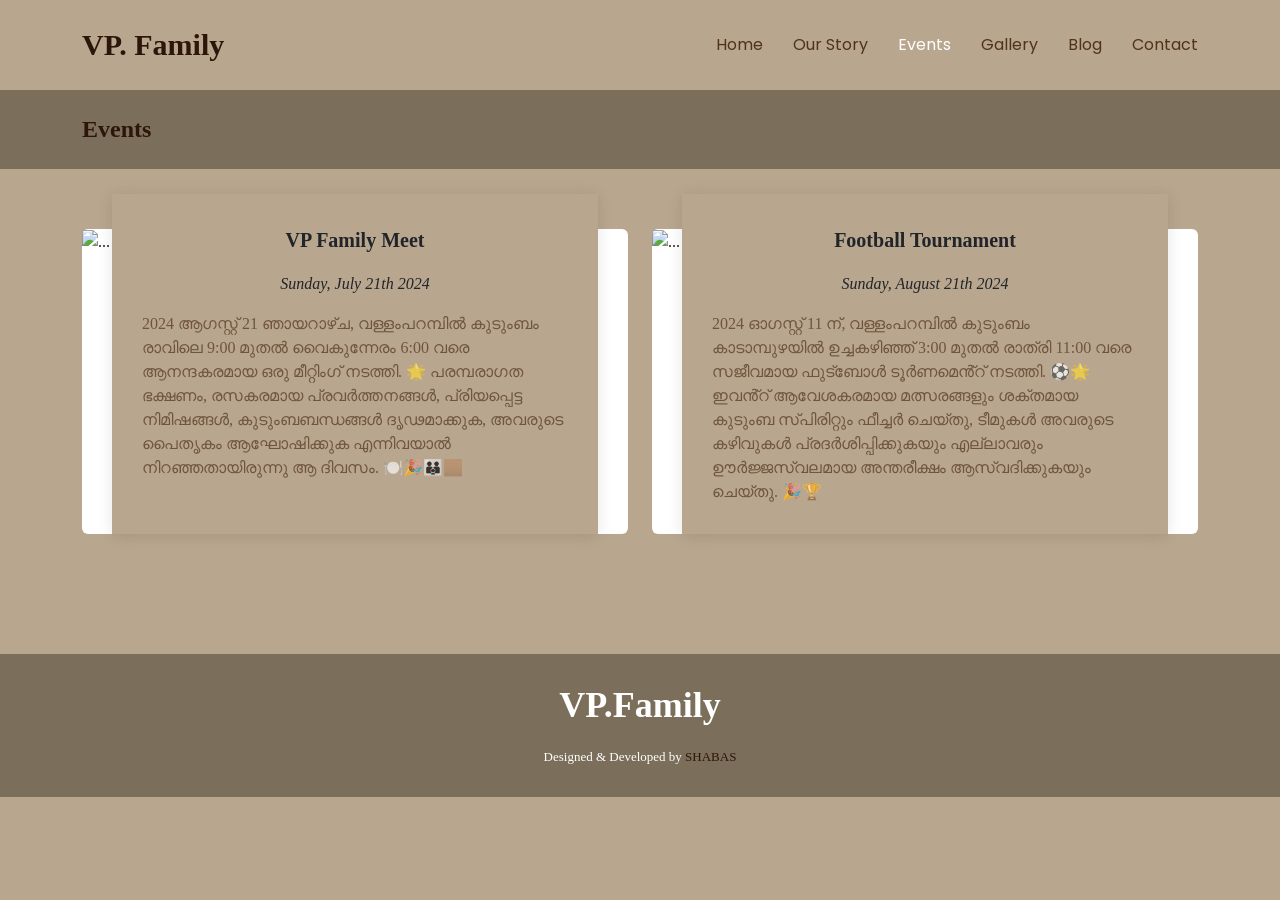
==== events.html @ 7dfa2aee "Add files via upload" ====
<!DOCTYPE html>
<html lang="en">

<head>
  <meta charset="utf-8">
  <meta content="width=device-width, initial-scale=1.0" name="viewport">
  <title>VP</title>
  <meta name="description" content="">
  <meta name="keywords" content="">

  <!-- Favicons -->
  <link href="assets/img/logo.png" rel="icon">
  <link href="assets/img/logo.png" rel="apple-touch-icon">

  <!-- Fonts -->
  <link href="https://fonts.googleapis.com" rel="preconnect">
  <link href="https://fonts.gstatic.com" rel="preconnect" crossorigin>
  <link href="https://fonts.googleapis.com/css2?family=Roboto:ital,wght@0,100;0,300;0,400;0,500;0,700;0,900;1,100;1,300;1,400;1,500;1,700;1,900&family=Poppins:ital,wght@0,100;0,200;0,300;0,400;0,500;0,600;0,700;0,800;0,900;1,100;1,200;1,300;1,400;1,500;1,600;1,700;1,800;1,900&family=Raleway:ital,wght@0,100;0,200;0,300;0,400;0,500;0,600;0,700;0,800;0,900;1,100;1,200;1,300;1,400;1,500;1,600;1,700;1,800;1,900&display=swap" rel="stylesheet">

  <!-- Vendor CSS Files -->
  <link href="assets/vendor/bootstrap/css/bootstrap.min.css" rel="stylesheet">
  <link href="assets/vendor/bootstrap-icons/bootstrap-icons.css" rel="stylesheet">
  <link href="assets/vendor/aos/aos.css" rel="stylesheet">
  <link href="assets/vendor/swiper/swiper-bundle.min.css" rel="stylesheet">
  <link href="assets/vendor/glightbox/css/glightbox.min.css" rel="stylesheet">

  <!-- Main CSS File -->
  <link href="assets/css/main.css" rel="stylesheet">

 
</head>

<body class="events-page">

  <header id="header" class="header d-flex align-items-center sticky-top">
    <div class="container-fluid container-xl position-relative d-flex align-items-center justify-content-between">

      <a href="index.html" class="logo d-flex align-items-center">
        
        <h1 class="sitename">VP. Family</h1>
      </a>

      <nav id="navmenu" class="navmenu">
        <ul>
          <li><a href="index.html">Home</a></li>
          <li><a href="our-story.html">Our Story</a></li>
          <li><a href="events.html" class="active">Events</a></li>
          <li><a href="gallery.html">Gallery</a></li>
          <li><a href="blog.html">Blog</a></li>
          
          <li><a href="contact.html">Contact</a></li>
        </ul>
        <i class="mobile-nav-toggle d-xl-none bi bi-list"></i>
      </nav>

    </div>
  </header>

  <main class="main">

    <!-- Page Title -->
    <div class="page-title light-background">
      <div class="container d-lg-flex justify-content-between align-items-center">
        <h1 class="mb-2 mb-lg-0">Events</h1>
       
      </div>
    </div><!-- End Page Title -->

    <!-- Events Section -->
    <section id="events" class="events section">

      <div class="container" data-aos="fade-up">

        <div class="row">
          <div class="col-md-6 d-flex align-items-stretch">
            <div class="card">
              <div class="card-img">
                <a href="meet.html"><img src="assets/img/meet.jpg" alt="..."></a>
              </div>
              <div class="card-body">
                <h5 class="card-title">VP Family Meet</h5>
                <p class="fst-italic text-center">Sunday, July 21th 2024</p>
                <p class="card-text">2024 ആഗസ്റ്റ് 21 ഞായറാഴ്ച, വള്ളംപറമ്പിൽ കുടുംബം രാവിലെ 9:00 മുതൽ വൈകുന്നേരം 6:00 വരെ ആനന്ദകരമായ ഒരു മീറ്റിംഗ് നടത്തി. 🌟 പരമ്പരാഗത ഭക്ഷണം, രസകരമായ പ്രവർത്തനങ്ങൾ, പ്രിയപ്പെട്ട നിമിഷങ്ങൾ, കുടുംബബന്ധങ്ങൾ ദൃഢമാക്കുക, അവരുടെ പൈതൃകം ആഘോഷിക്കുക എന്നിവയാൽ നിറഞ്ഞതായിരുന്നു ആ ദിവസം. 🍽️🎉👪🏽</p>
              </div>
            </div>
          </div>
          <div class="col-md-6 d-flex align-items-stretch">
            <div class="card">
              <div class="card-img">
                <a href="football.html"><img src="assets/img/football.jpg" alt="..."></a>
              </div>
              <div class="card-body">
                <h5 class="card-title">Football Tournament</h5>
                <p class="fst-italic text-center">Sunday, August 21th 2024</p>
                <p class="card-text">2024 ഓഗസ്റ്റ് 11 ന്, വള്ളംപറമ്പിൽ കുടുംബം കാടാമ്പുഴയിൽ ഉച്ചകഴിഞ്ഞ് 3:00 മുതൽ രാത്രി 11:00 വരെ സജീവമായ ഫുട്ബോൾ ടൂർണമെൻ്റ് നടത്തി. ⚽🌟 ഇവൻ്റ് ആവേശകരമായ മത്സരങ്ങളും ശക്തമായ കുടുംബ സ്പിരിറ്റും ഫീച്ചർ ചെയ്തു, ടീമുകൾ അവരുടെ കഴിവുകൾ പ്രദർശിപ്പിക്കുകയും എല്ലാവരും ഊർജ്ജസ്വലമായ അന്തരീക്ഷം ആസ്വദിക്കുകയും ചെയ്തു. 🎉🏆</p>
              </div>
            </div>

          </div>
        </div>

      </div>

    </section><!-- /Events Section -->

  </main>

  <footer id="footer" class="footer dark-background">
    <div class="container">
      <h3 class="sitename">VP.Family</h3>
      
        <div class="credits">
          
          Designed & Developed by <a href="https://shabas.co">SHABAS</a>
        </div>
      </div>
    </div>
  </footer>

  <!-- Scroll Top -->
  <a href="#" id="scroll-top" class="scroll-top d-flex align-items-center justify-content-center"><i class="bi bi-arrow-up-short"></i></a>

  <!-- Preloader -->
  <div id="preloader"></div>

  <!-- Vendor JS Files -->
  <script src="assets/vendor/bootstrap/js/bootstrap.bundle.min.js"></script>
  <script src="assets/vendor/php-email-form/validate.js"></script>
  <script src="assets/vendor/aos/aos.js"></script>
  <script src="assets/vendor/swiper/swiper-bundle.min.js"></script>
  <script src="assets/vendor/glightbox/js/glightbox.min.js"></script>

  <!-- Main JS File -->
  <script src="assets/js/main.js"></script>

</body>

</html>
---- assets/css/main.css ----
:root {
  --default-font: "Marcellus SC",  , -apple-system, "Segoe UI", Marcellus SC, "Helvetica Neue", Arial, "Noto Sans", "Liberation Sans", sans-serif, "Apple Color Emoji", "Segoe UI Emoji", "Segoe UI Symbol", "Noto Color Emoji";
  --heading-font: "Marcellus SC";
  --nav-font: "Poppins",  sans-serif;
}

/* Global Colors - The following color variables are used throughout the website. Updating them here will change the color scheme of the entire website */
:root { 
  --background-color: #b8a68e; /* Background color for the entire website, including individual sections */
  --default-color: #51321b; /* Default color used for the majority of the text content across the entire website */
  --heading-color: #2d150a; /* Color for headings, subheadings and title throughout the website */
  --accent-color: #2d150a; /* Accent color that represents your brand on the website. It's used for buttons, links, and other elements that need to stand out */
  --surface-color: #7b6e5b; /* The surface color is used as a background of boxed elements within sections, such as cards, icon boxes, or other elements that require a visual separation from the global background. */
  --contrast-color: #ffffff; /* Contrast color for text, ensuring readability against backgrounds of accent, heading, or default colors. */
}

/* Nav Menu Colors - The following color variables are used specifically for the navigation menu. They are separate from the global colors to allow for more customization options */
:root {
  --nav-color: #51321b;  /* The default color of the main navmenu links */
  --nav-hover-color: #ffffff; /* Applied to main navmenu links when they are hovered over or active */
  --nav-mobile-background-color: #b8a68e; /* Used as the background color for mobile navigation menu */
  --nav-dropdown-background-color: #ffffff; /* Used as the background color for dropdown items that appear when hovering over primary navigation items */
  --nav-dropdown-color: #51321b; /* Used for navigation links of the dropdown items in the navigation menu. */
  --nav-dropdown-hover-color: #ffffff; /* Similar to --nav-hover-color, this color is applied to dropdown navigation links when they are hovered over. */
}

/* Color Presets - These classes override global colors when applied to any section or element, providing reuse of the sam color scheme. */

.light-background {
  --background-color: #7b6e5b;
  --surface-color: #a58a72;
}

.dark-background {
  --background-color: #7b6e5b;
  --default-color: #ffffff;
  --heading-color: #ffffff;
  --surface-color: #a58a72;
  --contrast-color: #ffffff;
}

/* Smooth scroll */
:root {
  scroll-behavior: smooth;
}

/*--------------------------------------------------------------
# General Styling & Shared Classes
--------------------------------------------------------------*/
body {
  color: var(--default-color);
  background-color: var(--background-color);
  font-family: var(--default-font);
}

a {
  color: var(--accent-color);
  text-decoration: none;
  transition: 0.3s;
}

a:hover {
  color: color-mix(in srgb, var(--accent-color), transparent 25%);
  text-decoration: none;
}

h1,
h2,
h3,
h4,
h5,
h6 {
  color: var(--heading-color);
  font-family: var(--heading-font);
}

/* PHP Email Form Messages
------------------------------*/
.php-email-form .error-message {
  display: none;
  background: #df1529;
  color: #ffffff;
  text-align: left;
  padding: 15px;
  margin-bottom: 24px;
  font-weight: 600;
}

.php-email-form .sent-message {
  display: none;
  color: #ffffff;
  background: #059652;
  text-align: center;
  padding: 15px;
  margin-bottom: 24px;
  font-weight: 600;
}

.php-email-form .loading {
  display: none;
  background: var(--surface-color);
  text-align: center;
  padding: 15px;
  margin-bottom: 24px;
}

.php-email-form .loading:before {
  content: "";
  display: inline-block;
  border-radius: 50%;
  width: 24px;
  height: 24px;
  margin: 0 10px -6px 0;
  border: 3px solid var(--accent-color);
  border-top-color: var(--surface-color);
  animation: php-email-form-loading 1s linear infinite;
}

@keyframes php-email-form-loading {
  0% {
    transform: rotate(0deg);
  }

  100% {
    transform: rotate(360deg);
  }
}

/*--------------------------------------------------------------
# Global Header
--------------------------------------------------------------*/
.header {
  color: var(--default-color);
  background-color: var(--background-color);
  padding: 15px 0;
  transition: all 0.5s;
  z-index: 997;
}

.header .logo {
  line-height: 1;
}

.header .logo img {
  max-height: 32px;
  margin-right: 8px;
}

.header .logo h1 {
  font-size: 30px;
  margin: 0;
  font-weight: 700;
  color: var(--heading-color);
}

.scrolled .header {
  box-shadow: 0px 0 18px rgba(0, 0, 0, 0.1);
}

/*--------------------------------------------------------------
# Navigation Menu
--------------------------------------------------------------*/
/* Navmenu - Desktop */
@media (min-width: 1200px) {
  .navmenu {
    padding: 0;
  }

  .navmenu ul {
    margin: 0;
    padding: 0;
    display: flex;
    list-style: none;
    align-items: center;
  }

  .navmenu li {
    position: relative;
  }

  .navmenu a,
  .navmenu a:focus {
    color: var(--nav-color);
    padding: 18px 15px;
    font-size: 16px;
    font-family: var(--nav-font);
    font-weight: 400;
    display: flex;
    align-items: center;
    justify-content: space-between;
    white-space: nowrap;
    transition: 0.3s;
  }

  .navmenu a i,
  .navmenu a:focus i {
    font-size: 12px;
    line-height: 0;
    margin-left: 5px;
    transition: 0.3s;
  }

  .navmenu li:last-child a {
    padding-right: 0;
  }

  .navmenu li:hover>a,
  .navmenu .active,
  .navmenu .active:focus {
    color: var(--nav-hover-color);
  }

  .navmenu .dropdown ul {
    margin: 0;
    padding: 10px 0;
    background: var(--nav-dropdown-background-color);
    display: block;
    position: absolute;
    visibility: hidden;
    left: 14px;
    top: 130%;
    opacity: 0;
    transition: 0.3s;
    border-radius: 4px;
    z-index: 99;
    box-shadow: 0px 0px 30px rgba(0, 0, 0, 0.1);
  }

  .navmenu .dropdown ul li {
    min-width: 200px;
  }

  .navmenu .dropdown ul a {
    padding: 10px 20px;
    font-size: 15px;
    text-transform: none;
    color: var(--nav-dropdown-color);
  }

  .navmenu .dropdown ul a i {
    font-size: 12px;
  }

  .navmenu .dropdown ul a:hover,
  .navmenu .dropdown ul .active:hover,
  .navmenu .dropdown ul li:hover>a {
    color: var(--nav-dropdown-hover-color);
  }

  .navmenu .dropdown:hover>ul {
    opacity: 1;
    top: 100%;
    visibility: visible;
  }

  .navmenu .dropdown .dropdown ul {
    top: 0;
    left: -90%;
    visibility: hidden;
  }

  .navmenu .dropdown .dropdown:hover>ul {
    opacity: 1;
    top: 0;
    left: -100%;
    visibility: visible;
  }
}

/* Navmenu - Mobile */
@media (max-width: 1199px) {
  .mobile-nav-toggle {
    color: var(--nav-color);
    font-size: 28px;
    line-height: 0;
    margin-right: 10px;
    cursor: pointer;
    transition: color 0.3s;
  }

  .navmenu {
    padding: 0;
    z-index: 9997;
  }

  .navmenu ul {
    display: none;
    list-style: none;
    position: absolute;
    inset: 60px 20px 20px 20px;
    padding: 10px 0;
    margin: 0;
    border-radius: 6px;
    background-color: var(--nav-mobile-background-color);
    overflow-y: auto;
    transition: 0.3s;
    z-index: 9998;
    box-shadow: 0px 0px 30px rgba(0, 0, 0, 0.1);
  }

  .navmenu a,
  .navmenu a:focus {
    color: var(--nav-dropdown-color);
    padding: 10px 20px;
    font-family: var(--nav-font);
    font-size: 17px;
    font-weight: 500;
    display: flex;
    align-items: center;
    justify-content: space-between;
    white-space: nowrap;
    transition: 0.3s;
  }

  .navmenu a i,
  .navmenu a:focus i {
    font-size: 12px;
    line-height: 0;
    margin-left: 5px;
    width: 30px;
    height: 30px;
    display: flex;
    align-items: center;
    justify-content: center;
    border-radius: 50%;
    transition: 0.3s;
    background-color: color-mix(in srgb, var(--accent-color), transparent 90%);
  }

  .navmenu a i:hover,
  .navmenu a:focus i:hover {
    background-color: var(--accent-color);
    color: var(--contrast-color);
  }

  .navmenu a:hover,
  .navmenu .active,
  .navmenu .active:focus {
    color: var(--nav-dropdown-hover-color);
  }

  .navmenu .active i,
  .navmenu .active:focus i {
    background-color: var(--accent-color);
    color: var(--contrast-color);
    transform: rotate(180deg);
  }

  .navmenu .dropdown ul {
    position: static;
    display: none;
    z-index: 99;
    padding: 10px 0;
    margin: 10px 20px;
    background-color: var(--nav-dropdown-background-color);
    border: 1px solid color-mix(in srgb, var(--default-color), transparent 90%);
    box-shadow: none;
    transition: all 0.5s ease-in-out;
  }

  .navmenu .dropdown ul ul {
    background-color: rgba(33, 37, 41, 0.1);
  }

  .navmenu .dropdown>.dropdown-active {
    display: block;
    background-color: rgba(33, 37, 41, 0.03);
  }

  .mobile-nav-active {
    overflow: hidden;
  }

  .mobile-nav-active .mobile-nav-toggle {
    color: #fff;
    position: absolute;
    font-size: 32px;
    top: 15px;
    right: 15px;
    margin-right: 0;
    z-index: 9999;
  }

  .mobile-nav-active .navmenu {
    position: fixed;
    overflow: hidden;
    inset: 0;
    background: rgba(33, 37, 41, 0.8);
    transition: 0.3s;
  }

  .mobile-nav-active .navmenu>ul {
    display: block;
  }
}

/*--------------------------------------------------------------
# Global Footer
--------------------------------------------------------------*/
.footer {
  color: var(--default-color);
  background-color: var(--background-color);
  font-size: 14px;
  text-align: center;
  padding: 30px 0;
  position: relative;
}

.footer h3 {
  font-size: 36px;
  font-weight: 700;
  position: relative;
  padding: 0;
  margin: 0 0 15px 0;
}

.footer p {
  font-size: 15;
  font-style: italic;
  padding: 0;
  margin: 0 0 30px 0;
}

.footer .social-links {
  margin: 0 0 30px 0;
}

.footer .social-links a {
  font-size: 16px;
  display: flex;
  align-items: center;
  justify-content: center;
  background: var(--accent-color);
  color: var(--contrast-color);
  line-height: 1;
  margin: 0 4px;
  border-radius: 50%;
  text-align: center;
  width: 36px;
  height: 36px;
  transition: 0.3s;
}

.footer .social-links a:hover {
  background: color-mix(in srgb, var(--accent-color), transparent 20%);
  text-decoration: none;
}

.footer .copyright {
  padding-top: 25px;
  border-top: 1px solid color-mix(in srgb, var(--default-color), transparent 90%);
}

.footer .credits {
  font-size: 13px;
  padding-top: 5px;
}

/*--------------------------------------------------------------
# Preloader
--------------------------------------------------------------*/
#preloader {
  position: fixed;
  inset: 0;
  z-index: 999999;
  overflow: hidden;
  background: var(--background-color);
  transition: all 0.6s ease-out;
}

#preloader:before {
  content: "";
  position: fixed;
  top: calc(50% - 30px);
  left: calc(50% - 30px);
  border: 6px solid #ffffff;
  border-color: var(--accent-color) transparent var(--accent-color) transparent;
  border-radius: 50%;
  width: 60px;
  height: 60px;
  animation: animate-preloader 1.5s linear infinite;
}

@keyframes animate-preloader {
  0% {
    transform: rotate(0deg);
  }

  100% {
    transform: rotate(360deg);
  }
}

/*--------------------------------------------------------------
# Scroll Top Button
--------------------------------------------------------------*/
.scroll-top {
  position: fixed;
  visibility: hidden;
  opacity: 0;
  right: 15px;
  bottom: 15px;
  z-index: 99999;
  background-color: var(--accent-color);
  width: 40px;
  height: 40px;
  border-radius: 4px;
  transition: all 0.4s;
}

.scroll-top i {
  font-size: 24px;
  color: var(--contrast-color);
  line-height: 0;
}

.scroll-top:hover {
  background-color: color-mix(in srgb, var(--accent-color), transparent 20%);
  color: var(--contrast-color);
}

.scroll-top.active {
  visibility: visible;
  opacity: 1;
}

/*--------------------------------------------------------------
# Disable aos animation delay on mobile devices
--------------------------------------------------------------*/
@media screen and (max-width: 768px) {
  [data-aos-delay] {
    transition-delay: 0 !important;
  }
}

/*--------------------------------------------------------------
# Global Page Titles & Breadcrumbs
--------------------------------------------------------------*/
.page-title {
  color: var(--default-color);
  background-color: var(--background-color);
  padding: 25px 0;
  position: relative;
}

.page-title h1 {
  font-size: 24px;
  font-weight: 700;
}

.page-title .breadcrumbs ol {
  display: flex;
  flex-wrap: wrap;
  list-style: none;
  padding: 0;
  margin: 0;
  font-size: 14px;
  font-weight: 400;
}

.page-title .breadcrumbs ol li+li {
  padding-left: 10px;
}

.page-title .breadcrumbs ol li+li::before {
  content: "/";
  display: inline-block;
  padding-right: 10px;
  color: color-mix(in srgb, var(--default-color), transparent 70%);
}

/*--------------------------------------------------------------
# Global Sections
--------------------------------------------------------------*/
section,
.section {
  color: var(--default-color);
  background-color: var(--background-color);
  padding: 60px 0;
  scroll-margin-top: 90px;
  overflow: clip;
}

@media (max-width: 1199px) {

  section,
  .section {
    scroll-margin-top: 66px;
  }
}

/*--------------------------------------------------------------
# Global Section Titles
--------------------------------------------------------------*/
.section-title {
  text-align: center;
  padding-bottom: 60px;
  position: relative;
}

.section-title h2 {
  font-size: 32px;
  font-weight: 700;
  margin-bottom: 20px;
  padding-bottom: 20px;
  position: relative;
}

.section-title h2:after {
  content: "";
  position: absolute;
  display: block;
  width: 50px;
  height: 3px;
  background: var(--accent-color);
  left: 0;
  right: 0;
  bottom: 0;
  margin: auto;
}

.section-title p {
  margin-bottom: 0;
}

/*--------------------------------------------------------------
# Hero Section
--------------------------------------------------------------*/
.hero {
  padding: 0;
}

.hero .carousel {
  width: 100%;
  min-height: 75vh;
  padding: 0;
  margin: 0;
  background-color: var(--background-color);
  position: relative;
}

.hero img {
  position: absolute;
  inset: 0;
  display: block;
  width: 100%;
  height: 100%;
  object-fit: cover;
  z-index: 1;
}

.hero .carousel-item {
  position: absolute;
  inset: 0;
  background-size: cover;
  background-position: center;
  background-repeat: no-repeat;
  overflow: hidden;
}

.hero .carousel-control-prev,
.hero .carousel-control-next {
  width: 10%;
  transition: 0.3s;
  opacity: 0.5;
}

.hero .carousel-control-prev:focus,
.hero .carousel-control-next:focus {
  opacity: 0.5;
}

.hero .carousel-control-prev:hover,
.hero .carousel-control-next:hover {
  opacity: 0.9;
}

@media (min-width: 1024px) {

  .hero .carousel-control-prev,
  .hero .carousel-control-next {
    width: 5%;
  }
}

.hero .carousel-control-next-icon,
.hero .carousel-control-prev-icon {
  background: none;
  font-size: 32px;
  line-height: 1;
}

.hero .carousel-indicators {
  list-style: none;
}

.hero .carousel-indicators li {
  cursor: pointer;
}

@keyframes fadeInUp {
  from {
    opacity: 0;
    transform: translate3d(0, 100%, 0);
  }

  to {
    opacity: 1;
    transform: translate3d(0, 0, 0);
  }
}

@keyframes fadeInDown {
  from {
    opacity: 0;
    transform: translate3d(0, -100%, 0);
  }

  to {
    opacity: 1;
    transform: translate3d(0, 0, 0);
  }
}

/*--------------------------------------------------------------
# About Section
--------------------------------------------------------------*/
.about .content h3 {
  font-size: 1.75rem;
  font-weight: 700;
}

.about .content .fst-italic {
  color: color-mix(in srgb, var(--default-color), var(--contrast-color) 50%);
}

.about .content ul {
  list-style: none;
  padding: 0;
}

.about .content ul li {
  padding: 10px 0 0 0;
  display: flex;
}

.about .content ul i {
  color: var(--accent-color);
  margin-right: 0.5rem;
  line-height: 1.2;
  font-size: 1.25rem;
}

.about .content p:last-child {
  margin-bottom: 0;
}

/*--------------------------------------------------------------
# Features Section
--------------------------------------------------------------*/
.features .feature-item {
  text-align: center;
  padding: 20px;
  transition: all ease-in-out 0.3s;
  height: 100%;
}

.features .feature-item .icon {
  background-color: var(--surface-color);
  color: var(--accent-color);
  margin: 0 auto;
  width: 80px;
  height: 80px;
  border-radius: 50px;
  display: flex;
  align-items: center;
  justify-content: center;
  margin-bottom: 20px;
  font-size: 32px;
  transition: ease-in-out 0.3s;
  box-shadow: 0px 0 25px rgba(0, 0, 0, 0.1);
}

.features .feature-item h3 {
  font-weight: 700;
  margin-bottom: 15px;
  padding-bottom: 15px;
  font-size: 22px;
  transition: 0.3s;
  position: relative;
}

.features .feature-item h3:after {
  content: "";
  position: absolute;
  display: block;
  width: 50px;
  height: 2px;
  background: var(--accent-color);
  bottom: 0;
  left: calc(50% - 25px);
}

.features .feature-item p {
  line-height: 24px;
  font-size: 14px;
  margin-bottom: 0;
}

.features .feature-item:hover .icon {
  box-shadow: 0px 0 40px rgba(0, 0, 0, 0.1);
}

.features .feature-item:hover h3 {
  color: var(--accent-color);
}

/*--------------------------------------------------------------
# Recent Photos Section
--------------------------------------------------------------*/
.recent-photos {
  overflow: hidden;
}

.recent-photos .swiper-wrapper {
  height: auto;
}

.recent-photos .swiper-pagination {
  margin-top: 20px;
  position: relative;
}

.recent-photos .swiper-pagination .swiper-pagination-bullet {
  background-color: var(--background-color);
  border: 1px solid var(--accent-color);
  width: 12px;
  height: 12px;
  opacity: 1;
}

.recent-photos .swiper-pagination .swiper-pagination-bullet-active {
  background-color: var(--accent-color);
}

.recent-photos .swiper-slide-active {
  text-align: center;
}

@media (min-width: 992px) {
  .recent-photos .swiper-wrapper {
    padding: 40px 0;
  }

  .recent-photos .swiper-slide-active {
    background: var(--background-color);
    border: 6px solid var(--accent-color);
    padding: 4px;
    z-index: 1;
    transform: scale(1.2);
    transition: none;
  }
}

/*--------------------------------------------------------------
# Featured Members Section
--------------------------------------------------------------*/
.featured-members .features-item {
  color: color-mix(in srgb, var(--default-color), transparent 20%);
}

.featured-members .features-item+.features-item {
  margin-top: 100px;
}

@media (max-width: 640px) {
  .featured-members .features-item+.features-item {
    margin-top: 40px;
  }
}

.featured-members .features-item h3 {
  font-weight: 700;
  font-size: 26px;
}

.featured-members .features-item ul {
  list-style: none;
  padding: 0;
}

.featured-members .features-item ul li {
  padding-bottom: 10px;
  display: flex;
  align-items: center;
}

.featured-members .features-item ul li:last-child {
  padding-bottom: 0;
}

.featured-members .features-item ul i {
  font-size: 20px;
  padding-right: 4px;
  color: var(--accent-color);
}

.featured-members .features-item p:last-child {
  margin-bottom: 0;
}

/*--------------------------------------------------------------
# Members Section
--------------------------------------------------------------*/
.members .member {
  background-color: var(--surface-color);
  border: 1px solid color-mix(in srgb, var(--default-color), transparent 90%);
  text-align: center;
  margin-bottom: 20px;
}

.members .member img {
  margin: -1px -1px 30px -1px;
}

.members .member .member-content {
  padding: 0 20px 30px 20px;
}

.members .member h4 {
  font-weight: 700;
  margin-bottom: 2px;
  font-size: 18px;
}

.members .member span {
  font-style: italic;
  display: block;
  font-size: 13px;
  color: color-mix(in srgb, var(--default-color), transparent 20%);
}

.members .member p {
  padding-top: 10px;
  font-size: 14px;
  font-style: italic;
  color: color-mix(in srgb, var(--default-color), transparent 40%);
}

.members .member .social {
  margin-top: 15px;
}

.members .member .social a {
  color: color-mix(in srgb, var(--default-color), transparent 60%);
  transition: 0.3s;
}

.members .member .social a:hover {
  color: var(--accent-color);
}

.members .member .social i {
  font-size: 18px;
  margin: 0 2px;
}

/*--------------------------------------------------------------
# Starter Section Section
--------------------------------------------------------------*/
.starter-section {
  /* Add your styles here */
}

/*--------------------------------------------------------------
# Events Section
--------------------------------------------------------------*/
.events .card {
  border: 0;
  padding: 0 30px;
  margin-bottom: 60px;
  position: relative;
}

.events .card-img {
  width: calc(100% + 60px);
  margin-left: -30px;
  overflow: hidden;
  z-index: 9;
  border-radius: 0;
}

.events .card-img img {
  max-width: 100%;
  transition: all 0.3s ease-in-out;
}

.events .card-body {
  z-index: 10;
  background: var(--background-color);
  border-top: 4px solid var(--background-color);
  padding: 30px;
  box-shadow: 0px 2px 15px rgba(0, 0, 0, 0.1);
  margin-top: -60px;
  transition: 0.3s;
}

.events .card-title {
  font-weight: 700;
  text-align: center;
  margin-bottom: 20px;
}

.events .card-title a {
  color: var(--default-color);
  transition: 0.3s;
}

.events .card-text {
  color: color-mix(in srgb, var(--default-color), transparent 30%);
}

.events .card:hover img {
  transform: scale(1.1);
}

.events .card:hover .card-body {
  border-color: var(--accent-color);
}

.events .card:hover .card-body .card-title a {
  color: var(--accent-color);
}

/*--------------------------------------------------------------
# Gallery Section
--------------------------------------------------------------*/
.gallery .gallery-item {
  position: relative;
  overflow: hidden;
  border-radius: 10px;
}

.gallery .gallery-item img {
  transition: 0.3s;
}

.gallery .gallery-links {
  position: absolute;
  inset: 0;
  opacity: 0;
  transition: all ease-in-out 0.3s;
  background: rgba(0, 0, 0, 0.6);
  z-index: 3;
}

.gallery .gallery-links .preview-link,
.gallery .gallery-links .details-link {
  font-size: 20px;
  color: rgba(255, 255, 255, 0.5);
  transition: 0.3s;
  line-height: 1.2;
  margin: 30px 8px 0 8px;
}

.gallery .gallery-links .preview-link:hover,
.gallery .gallery-links .details-link:hover {
  color: #ffffff;
}

.gallery .gallery-links .details-link {
  font-size: 30px;
  line-height: 0;
}

.gallery .gallery-item:hover .gallery-links {
  opacity: 1;
}

.gallery .gallery-item:hover .preview-link,
.gallery .gallery-item:hover .details-link {
  margin-top: 0;
}

.gallery .gallery-item:hover img {
  transform: scale(1.1);
}

.glightbox-clean .gslide-description {
  background: #272727;
}

.glightbox-clean .gslide-title {
  color: rgba(255, 255, 255, 0.8);
  margin: 0;
}

/*--------------------------------------------------------------
# Blog Posts Section
--------------------------------------------------------------*/
.blog-posts article {
  background-color: var(--surface-color);
  box-shadow: 0 4px 16px rgba(0, 0, 0, 0.1);
  padding: 30px;
  height: 100%;
  border-radius: 10px;
  overflow: hidden;
}

.blog-posts .post-img {
  max-height: 240px;
  margin: -30px -30px 15px -30px;
  overflow: hidden;
}

.blog-posts .post-category {
  font-size: 16px;
  color: color-mix(in srgb, var(--default-color), transparent 40%);
  margin-bottom: 10px;
}

.blog-posts .title {
  font-size: 20px;
  font-weight: 700;
  padding: 0;
  margin: 0 0 20px 0;
}

.blog-posts .title a {
  color: var(--heading-color);
  transition: 0.3s;
}

.blog-posts .title a:hover {
  color: var(--accent-color);
}

.blog-posts .post-author-img {
  width: 50px;
  border-radius: 50%;
  margin-right: 15px;
}

.blog-posts .post-author {
  font-weight: 600;
  margin-bottom: 5px;
}

.blog-posts .post-date {
  font-size: 14px;
  color: color-mix(in srgb, var(--default-color), transparent 40%);
  margin-bottom: 0;
}

/*--------------------------------------------------------------
# Blog Pagination Section
--------------------------------------------------------------*/
.blog-pagination {
  padding-top: 0;
  color: color-mix(in srgb, var(--default-color), transparent 40%);
}

.blog-pagination ul {
  display: flex;
  padding: 0;
  margin: 0;
  list-style: none;
}

.blog-pagination li {
  margin: 0 5px;
  transition: 0.3s;
}

.blog-pagination li a {
  color: var(--accent-color);
  display: flex;
  align-items: center;
  justify-content: center;
  width: 36px;
  height: 36px;
  border-radius: 50%;
  border: 1px solid var(--accent-color);
}

.blog-pagination li a.active,
.blog-pagination li a:hover {
  background: var(--accent-color);
  color: var(--contrast-color);
}

.blog-pagination li a.active a,
.blog-pagination li a:hover a {
  color: var(--contrast-color);
}

/*--------------------------------------------------------------
# Blog Details Section
--------------------------------------------------------------*/
.blog-details {
  padding-bottom: 30px;
}

.blog-details .article {
  background-color: var(--surface-color);
  padding: 30px;
  box-shadow: 0 4px 16px rgba(0, 0, 0, 0.1);
}

.blog-details .post-img {
  margin: -30px -30px 20px -30px;
  overflow: hidden;
}

.blog-details .title {
  color: var(--heading-color);
  font-size: 28px;
  font-weight: 700;
  padding: 0;
  margin: 30px 0;
}

.blog-details .content {
  margin-top: 20px;
}

.blog-details .content h3 {
  font-size: 22px;
  margin-top: 30px;
  font-weight: bold;
}

.blog-details .content blockquote {
  overflow: hidden;
  background-color: color-mix(in srgb, var(--default-color), transparent 95%);
  padding: 60px;
  position: relative;
  text-align: center;
  margin: 20px 0;
}

.blog-details .content blockquote p {
  color: var(--default-color);
  line-height: 1.6;
  margin-bottom: 0;
  font-style: italic;
  font-weight: 500;
  font-size: 22px;
}

.blog-details .content blockquote:after {
  content: "";
  position: absolute;
  left: 0;
  top: 0;
  bottom: 0;
  width: 3px;
  background-color: var(--accent-color);
  margin-top: 20px;
  margin-bottom: 20px;
}

.blog-details .meta-top {
  margin-top: 20px;
  color: color-mix(in srgb, var(--default-color), transparent 40%);
}

.blog-details .meta-top ul {
  display: flex;
  flex-wrap: wrap;
  list-style: none;
  align-items: center;
  padding: 0;
  margin: 0;
}

.blog-details .meta-top ul li+li {
  padding-left: 20px;
}

.blog-details .meta-top i {
  font-size: 16px;
  margin-right: 8px;
  line-height: 0;
  color: color-mix(in srgb, var(--default-color), transparent 40%);
}

.blog-details .meta-top a {
  color: color-mix(in srgb, var(--default-color), transparent 40%);
  font-size: 14px;
  display: inline-block;
  line-height: 1;
}

.blog-details .meta-bottom {
  padding-top: 10px;
  border-top: 1px solid color-mix(in srgb, var(--default-color), transparent 90%);
}

.blog-details .meta-bottom i {
  color: color-mix(in srgb, var(--default-color), transparent 40%);
  display: inline;
}

.blog-details .meta-bottom a {
  color: color-mix(in srgb, var(--default-color), transparent 40%);
  transition: 0.3s;
}

.blog-details .meta-bottom a:hover {
  color: var(--accent-color);
}

.blog-details .meta-bottom .cats {
  list-style: none;
  display: inline;
  padding: 0 20px 0 0;
  font-size: 14px;
}

.blog-details .meta-bottom .cats li {
  display: inline-block;
}

.blog-details .meta-bottom .tags {
  list-style: none;
  display: inline;
  padding: 0;
  font-size: 14px;
}

.blog-details .meta-bottom .tags li {
  display: inline-block;
}

.blog-details .meta-bottom .tags li+li::before {
  padding-right: 6px;
  color: var(--default-color);
  content: ",";
}

.blog-details .meta-bottom .share {
  font-size: 16px;
}

.blog-details .meta-bottom .share i {
  padding-left: 5px;
}

/*--------------------------------------------------------------
# Blog Comments Section
--------------------------------------------------------------*/
.blog-comments {
  padding: 10px 0;
}

.blog-comments .comments-count {
  font-weight: bold;
}

.blog-comments .comment {
  margin-top: 30px;
  position: relative;
}

.blog-comments .comment .comment-img {
  margin-right: 14px;
}

.blog-comments .comment .comment-img img {
  width: 60px;
}

.blog-comments .comment h5 {
  font-size: 16px;
  margin-bottom: 2px;
}

.blog-comments .comment h5 a {
  font-weight: bold;
  color: var(--default-color);
  transition: 0.3s;
}

.blog-comments .comment h5 a:hover {
  color: var(--accent-color);
}

.blog-comments .comment h5 .reply {
  padding-left: 10px;
  color: color-mix(in srgb, var(--default-color), transparent 20%);
}

.blog-comments .comment h5 .reply i {
  font-size: 20px;
}

.blog-comments .comment time {
  display: block;
  font-size: 14px;
  color: color-mix(in srgb, var(--default-color), transparent 40%);
  margin-bottom: 5px;
}

.blog-comments .comment.comment-reply {
  padding-left: 40px;
}

/*--------------------------------------------------------------
# Comment Form Section
--------------------------------------------------------------*/
.comment-form {
  padding-top: 10px;
}

.comment-form form {
  background-color: var(--surface-color);
  margin-top: 30px;
  padding: 30px;
  box-shadow: 0 4px 16px rgba(0, 0, 0, 0.1);
}

.comment-form form h4 {
  font-weight: bold;
  font-size: 22px;
}

.comment-form form p {
  font-size: 14px;
}

.comment-form form input {
  background-color: var(--surface-color);
  color: var(--default-color);
  border: 1px solid color-mix(in srgb, var(--default-color), transparent 70%);
  font-size: 14px;
  border-radius: 4px;
  padding: 10px 10px;
}

.comment-form form input:focus {
  color: var(--default-color);
  background-color: var(--surface-color);
  box-shadow: none;
  border-color: var(--accent-color);
}

.comment-form form input::placeholder {
  color: color-mix(in srgb, var(--default-color), transparent 50%);
}

.comment-form form textarea {
  background-color: var(--surface-color);
  color: var(--default-color);
  border: 1px solid color-mix(in srgb, var(--default-color), transparent 70%);
  border-radius: 4px;
  padding: 10px 10px;
  font-size: 14px;
  height: 120px;
}

.comment-form form textarea:focus {
  color: var(--default-color);
  box-shadow: none;
  border-color: var(--accent-color);
  background-color: var(--surface-color);
}

.comment-form form textarea::placeholder {
  color: color-mix(in srgb, var(--default-color), transparent 50%);
}

.comment-form form .form-group {
  margin-bottom: 25px;
}

.comment-form form .btn-primary {
  border-radius: 4px;
  padding: 10px 20px;
  border: 0;
  background-color: var(--accent-color);
  color: var(--contrast-color);
}

.comment-form form .btn-primary:hover {
  color: var(--contrast-color);
  background-color: color-mix(in srgb, var(--accent-color), transparent 20%);
}

/*--------------------------------------------------------------
# Contact Section
--------------------------------------------------------------*/
.contact .info-item+.info-item {
  margin-top: 40px;
}

.contact .info-item i {
  color: var(--contrast-color);
  background: var(--accent-color);
  font-size: 20px;
  width: 44px;
  height: 44px;
  display: flex;
  justify-content: center;
  align-items: center;
  border-radius: 4px;
  transition: all 0.3s ease-in-out;
  margin-right: 15px;
}

.contact .info-item h3 {
  padding: 0;
  font-size: 18px;
  font-weight: 700;
  margin-bottom: 5px;
}

.contact .info-item p {
  padding: 0;
  margin-bottom: 0;
  font-size: 14px;
}

.contact .php-email-form {
  height: 100%;
}

.contact .php-email-form input[type=text],
.contact .php-email-form input[type=email],
.contact .php-email-form textarea {
  font-size: 14px;
  padding: 10px 15px;
  box-shadow: none;
  border-radius: 0;
  color: var(--default-color);
  background-color: color-mix(in srgb, var(--background-color), transparent 50%);
  border-color: color-mix(in srgb, var(--default-color), transparent 80%);
}

.contact .php-email-form input[type=text]:focus,
.contact .php-email-form input[type=email]:focus,
.contact .php-email-form textarea:focus {
  border-color: var(--accent-color);
}

.contact .php-email-form input[type=text]::placeholder,
.contact .php-email-form input[type=email]::placeholder,
.contact .php-email-form textarea::placeholder {
  color: color-mix(in srgb, var(--default-color), transparent 70%);
}

.contact .php-email-form button[type=submit] {
  color: var(--contrast-color);
  background: var(--accent-color);
  border: 0;
  padding: 10px 30px;
  transition: 0.4s;
  border-radius: 4px;
}

.contact .php-email-form button[type=submit]:hover {
  background: color-mix(in srgb, var(--accent-color), transparent 20%);
}

/*--------------------------------------------------------------
# Widgets
--------------------------------------------------------------*/
.widgets-container {
  background-color: var(--surface-color);
  padding: 30px;
  margin: 60px 0 30px 0;
  box-shadow: 0 4px 16px rgba(0, 0, 0, 0.1);
}

.widget-title {
  color: var(--heading-color);
  font-size: 20px;
  font-weight: 700;
  padding: 0;
  margin: 0 0 20px 0;
}

.widget-item {
  margin-bottom: 40px;
}

.widget-item:last-child {
  margin-bottom: 0;
}

.blog-author-widget img {
  max-width: 160px;
}

.blog-author-widget h4 {
  font-weight: 600;
  font-size: 24px;
  margin: 15px 0 0 0;
  padding: 0;
  color: color-mix(in srgb, var(--default-color), transparent 20%);
}

.blog-author-widget .social-links {
  margin: 5px 0;
}

.blog-author-widget .social-links a {
  color: color-mix(in srgb, var(--default-color), transparent 60%);
  margin: 0 3px;
  font-size: 18px;
}

.blog-author-widget .social-links a:hover {
  color: var(--accent-color);
}

.blog-author-widget p {
  font-style: italic;
  color: color-mix(in srgb, var(--default-color), transparent 30%);
  margin: 10px 0 0 0;
}

.search-widget form {
  background: var(--background-color);
  border: 1px solid color-mix(in srgb, var(--default-color), transparent 75%);
  padding: 3px 10px;
  position: relative;
  border-radius: 50px;
  transition: 0.3s;
}

.search-widget form input[type=text] {
  border: 0;
  padding: 4px 10px;
  border-radius: 4px;
  width: calc(100% - 40px);
  background-color: var(--background-color);
  color: var(--default-color);
}

.search-widget form input[type=text]:focus {
  outline: none;
}

.search-widget form button {
  background: none;
  color: var(--default-color);
  position: absolute;
  top: 0;
  right: 0;
  bottom: 0;
  border: 0;
  font-size: 16px;
  padding: 0 16px;
  transition: 0.3s;
  line-height: 0;
}

.search-widget form button i {
  line-height: 0;
}

.search-widget form button:hover {
  color: var(--accent-color);
}

.search-widget form:is(:focus-within) {
  border-color: var(--accent-color);
}

.categories-widget ul {
  list-style: none;
  padding: 0;
  margin: 0;
}

.categories-widget ul li {
  padding-bottom: 10px;
}

.categories-widget ul li:last-child {
  padding-bottom: 0;
}

.categories-widget ul a {
  color: color-mix(in srgb, var(--default-color), transparent 20%);
  transition: 0.3s;
}

.categories-widget ul a:hover {
  color: var(--accent-color);
}

.categories-widget ul a span {
  padding-left: 5px;
  color: color-mix(in srgb, var(--default-color), transparent 50%);
  font-size: 14px;
}

.recent-posts-widget .post-item {
  display: flex;
  margin-bottom: 15px;
}

.recent-posts-widget .post-item:last-child {
  margin-bottom: 0;
}

.recent-posts-widget .post-item img {
  width: 80px;
  margin-right: 15px;
}

.recent-posts-widget .post-item h4 {
  font-size: 15px;
  font-weight: bold;
  margin-bottom: 5px;
}

.recent-posts-widget .post-item h4 a {
  color: var(--default-color);
  transition: 0.3s;
}

.recent-posts-widget .post-item h4 a:hover {
  color: var(--accent-color);
}

.recent-posts-widget .post-item time {
  display: block;
  font-style: italic;
  font-size: 14px;
  color: color-mix(in srgb, var(--default-color), transparent 50%);
}

.tags-widget ul {
  list-style: none;
  padding: 0;
  margin: 0;
}

.tags-widget ul li {
  display: inline-block;
}

.tags-widget ul a {
  background-color: color-mix(in srgb, var(--default-color), transparent 94%);
  color: color-mix(in srgb, var(--default-color), transparent 30%);
  border-radius: 50px;
  font-size: 14px;
  padding: 5px 15px;
  margin: 0 6px 8px 0;
  display: inline-block;
  transition: 0.3s;
}

.tags-widget ul a:hover {
  background: var(--accent-color);
  color: var(--contrast-color);
}

.tags-widget ul a span {
  padding-left: 5px;
  color: color-mix(in srgb, var(--default-color), transparent 60%);
  font-size: 14px;
}
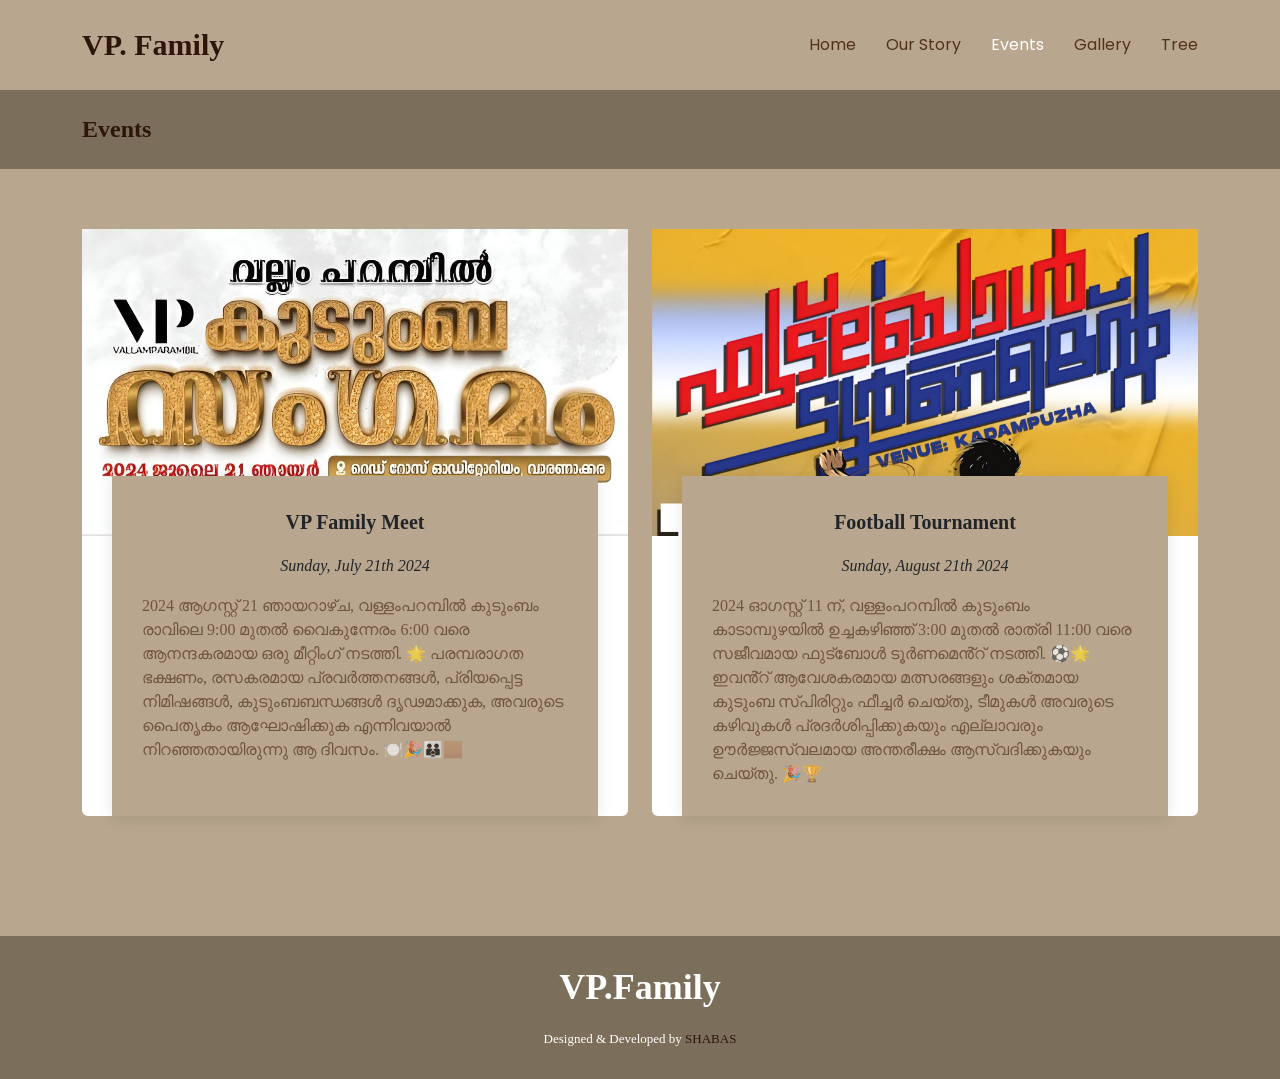
==== commit 15abf56d: "Update events.html" ====
--- a/events.html
+++ b/events.html
@@ -46,9 +46,9 @@
           <li><a href="our-story.html">Our Story</a></li>
           <li><a href="events.html" class="active">Events</a></li>
           <li><a href="gallery.html">Gallery</a></li>
-          <li><a href="blog.html">Blog</a></li>
           
-          <li><a href="contact.html">Contact</a></li>
+          
+          <li><a href="familyTree/familyRoot.html">Tree</a></li>
         </ul>
         <i class="mobile-nav-toggle d-xl-none bi bi-list"></i>
       </nav>
@@ -135,4 +135,4 @@
 
 </body>
 
-</html>+</html>
